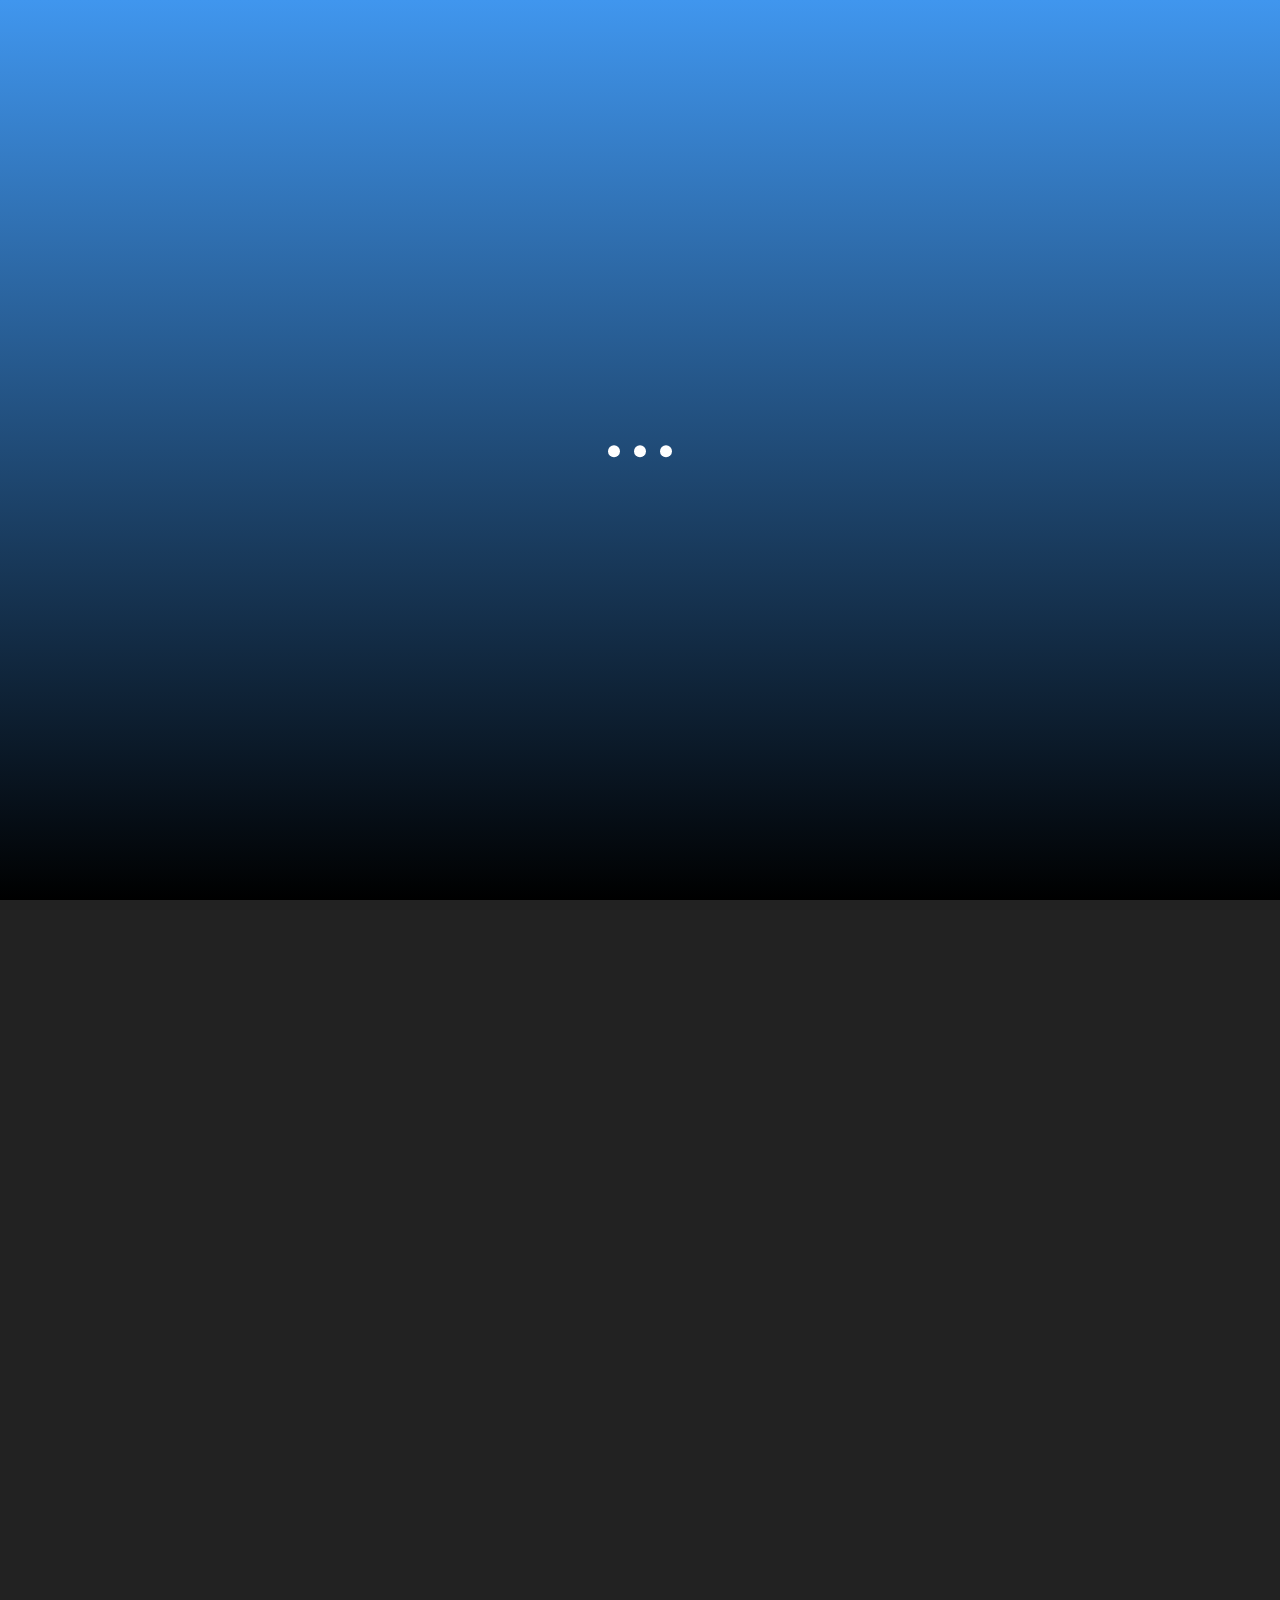
==== index.html @ 42eee221 "update link" ====
<!DOCTYPE html>
<html lang="en">

  <head>
    <!-- Global site tag (gtag.js) - Google Analytics -->
    <script async src="https://www.googletagmanager.com/gtag/js?id=UA-238235561-1"></script>
    <script>
    window.dataLayer = window.dataLayer || [];
    function gtag(){dataLayer.push(arguments);}
    gtag('js', new Date());

    gtag('config', 'UA-238235561-1');
    </script>

    <meta charset="utf-8">
    <meta name="viewport" content="width=device-width, initial-scale=1, shrink-to-fit=no">
    <meta name="Kellyluu" content="">
    <link rel="icon" type="image/x-icon" href="/images/favicon.ico">
    <link href="https://fonts.googleapis.com/css?family=Raleway:100,300,400,500,700,900" rel="stylesheet">
    <script src="https://code.iconify.design/2/2.2.1/iconify.min.js"></script>
    <link rel="preconnect" href="https://fonts.googleapis.com">
    <link href="https://fonts.googleapis.com/css2?family=Rubik+Moonrocks&display=swap" rel="stylesheet">
    <title>Kelly Luu</title>

    <!-- Additional CSS Files -->
    <link rel="stylesheet" type="text/css" href="css/bootstrap.min.css">
    <link rel="stylesheet" type="text/css" href="css/font-awesome.css">
    <link rel="stylesheet" type="text/css" href="css/fullpage.min.css">
    <link rel="stylesheet" type="text/css" href="css/owl.carousel.css">
    <link rel="stylesheet" href="css/animate.css">
    <link rel="stylesheet" href="css/temp-style.css">
    <link rel="stylesheet" href="css/responsive.css">
    
    </head>
    
    <body>
    <div id="video">
        <div class="preloader">
            <div class="preloader-bounce">
                <span></span>
                <span></span>
                <span></span>
            </div>
        </div>
        <header id="header">
            <div class="container-fluid">
                <div class="navbar">
                    <a href="#" id="logo" title="logo">
                        <!-- logo -->
                    </a>
                    <div class="navigation-row">
                        <nav id="navigation">
                            <button type="button" class="navbar-toggle"> <i class="fa fa-bars"></i> </button>
                            <div class="nav-box navbar-collapse">
                                <ul class="navigation-menu nav navbar-nav navbars" id="nav">
                                    <li data-menuanchor="slide01" class="active"><a href="#slide01">Home</a></li>
                                    <li data-menuanchor="slide02"><a href="#slide02">About Me</a></li>
                                    <li data-menuanchor="slide03"><a href="#slide03">Technical Skills</a></li>
                                    <li data-menuanchor="slide04"><a href="#slide04">My Skills</a></li>
                                    <li data-menuanchor="slide05"><a href="#slide05">My Work</a></li>
                                    <li data-menuanchor="slide06"><a href="#slide06">Personal Interest</a></li>
                                    <li data-menuanchor="slide07"><a href="#slide07">Contact Me</a></li>
                                </ul>
                            </div>
                        </nav>
                    </div>
                </div>
            </div>
        </header>

        <video autoplay muted loop id="myVideo">
          <source src="images/sample_code.mp4" type="video/mp4">
        </video>

        <div id="fullpage" class="fullpage-default">

            <div class="section animated-row" data-section="slide01">
                <div class="section-inner">
                    <div class="welcome-box">
                        <span class="welcome-first animate" data-animate="fadeInUp">Software Engineer</span>
                        <h1 class="welcome-title animate" data-animate="fadeInUp">Kelly Luu</h1>
                        <p class="animate" data-animate="fadeInUp"></p>
                        <div class="scroll-down next-section animate data-animate="fadeInUp""><img src="images/mouse-scroll.png" alt=""><span>Scroll Down</span></div>
                    </div>
                </div>
            </div>

            <div class="section animated-row" data-section="slide02">
                <div class="section-inner">
                    <div class="about-section">
                        <div class="row justify-content-center">
                            <div class="col-lg-8 wide-col-laptop">
                                <div class="row">
                                    <div class="col-md-6">
                                        <div class="about-contentbox">
                                            <div class="animate" data-animate="fadeInUp">
                                                <span>About Me</span>
                                                <h2>Who am i?</h2>
                                                <p>I’m a full stack Software Engineer who enjoys problem-solving, find motivation in tasks that challenge my knowledge, and I consider coding as a medium to express creativity. I find joy in improving or creating an efficient automated workflow to help people free up time for other tasks or improve their quality of life.</p>
                                                <p>I am working as a Product Manager at LPP and not looking for any new opportunities but my inbox is always open. Whether you have a question or just want to say hi, I’ll try my best to get back to you!</p>


                                            </div>
                                            <div class="facts-list owl-carousel">
                                                <div class="item animate" data-animate="fadeInUp">
                                                    <div class="counter-box">
                                                        <i class="fa fa-briefcase" aria-hidden="true"></i><span class="count-number">1 yr</span> Product Manager
                                                    </div>
                                                </div>
                                                <div class="item animate" data-animate="fadeInUp">
                                                    <div class="counter-box">
                                                        <i class="fa fa-briefcase" aria-hidden="true"></i><span class="count-number">4 yr</span> Financial Accountant
                                                    </div>
                                                </div>
                                                <div class="item animate" data-animate="fadeInUp">
                                                    <div class="counter-box">
                                                        <i class="fa fa-briefcase" aria-hidden="true"></i><span class="count-number">7 yr</span> Estimating Manager
                                                    </div>
                                                </div>
                                                <div class="item animate" data-animate="fadeInUp">
                                                    <div class="counter-box">
                                                        <i class="fa fa-certificate counter-icon" aria-hidden="true"></i><span class="count-number">2</span> Certificates
                                                    </div>
                                                </div>
                                                <div class="item animate" data-animate="fadeInUp">
                                                    <div class="counter-box">
                                                        <i class="fa fa-trophy counter-icon" aria-hidden="true"></i><span class="count-number">3</span> Awards Won
                                                    </div>
                                                </div>
                                            </div>
                                        </div>
                                    </div>
                                    <div class="col-md-6">
                                        <figure class="about-img animate" data-animate="fadeInUp"><img src="images/profile.jpeg" class="rounded" alt=""></figure>
                                    </div>
                                </div>
                            </div>
                        </div>
                    </div>
                </div>
            </div>

            <div class="section animated-row" data-section="slide03">
                <div class="section-inner">
                    <div class="row justify-content-center">
                        <div class="col-md-8 wide-col-laptop">
                            <div class="title-block animate" data-animate="fadeInUp">
                                <span>Technical Skills</span>
                                <h2>Skills?</h2>
                            </div>
                            <div class="services-section">
                                <div class="services-list owl-carousel">
                                    <div class="item animate" data-animate="fadeInUp">
                                        <div class="service-box">
                                            <h3>Front End</h3>
                                            <span class="service-icon">
                                                <span class="iconify" data-icon="akar-icons:react-fill"></span>
                                                <span class="iconify" data-icon="akar-icons:javascript-fill"></span>
                                                <span class="iconify" data-icon="akar-icons:html-fill"></span>
                                            </span>
                                            <p> React • JavaScript • HTML </p>
                                        </div>
                                    </div>
                                    <div class="item animate" data-animate="fadeInUp">
                                        <div class="service-box">
                                            <h3>Back End</h3>
                                            <span class="service-icon">
                                                <span class="iconify" data-icon="akar-icons:python-fill"></span>
                                                <span class="iconify" data-icon="simple-icons:django"></span>
                                                <span class="iconify" data-icon="logos:express"></span>
                                                <span class="iconify" data-icon="fa-brands:node"></span>
                                            </span>
                                            <p> Python • Django • Node js • Express js</p>
                                        </div>
                                    </div>
                                    <div class="item animate" data-animate="fadeInUp">
                                        <div class="service-box">
                                            <h3>Database</h3>
                                            <span class="service-icon">
                                                <span class="iconify" data-icon="simple-icons:mongodb"></span>
                                                <span class="iconify" data-icon="cib:postgresql"></span>
                                                <span class="iconify" data-icon="carbon:sql"></span>
                                                <span class="iconify" data-icon="carbon:json"></span>
                                                <span class="iconify" data-icon="bi:filetype-xml"></span>
                                                <span class="iconify" data-icon="file-icons:microsoft-access"></span>
                                            </span>
                                            <p> MongoDB • Postgresql • SQL • JSON • XML • microsoft-access </p>
                                        </div>
                                    </div>
                                    <div class="item animate" data-animate="fadeInUp">
                                        <div class="service-box">
                                            <h3>Styles</h3>
                                            <span class="service-icon">
                                                <span class="iconify" data-icon="arcticons:learn-css"></span>
                                                <span class="iconify" data-icon="akar-icons:bootstrap-fill"></span>
                                                <span class="iconify" data-icon="bxl:sass"></span>
                                            </span>
                                            <p> CSS • Bootstrap • Sass </p>
                                        </div>
                                    </div>
                                    <div class="item animate" data-animate="fadeInUp">
                                        <div class="service-box">
                                            <h3>Database</h3>
                                            <span class="service-icon">
                                                <span class="iconify" data-icon="simple-icons:mongodb"></span>
                                                <span class="iconify" data-icon="cib:postgresql"></span>
                                                <span class="iconify" data-icon="carbon:sql"></span>
                                                <span class="iconify" data-icon="bi:filetype-xml"></span>
                                                <span class="iconify" data-icon="file-icons:microsoft-access"></span>
                                            </span>
                                            <p> MongoDB • Postgresql • sql • xml • microsoft-access </p>
                                        </div>
                                    </div> 
                                </div>
                            </div>
                        </div>
                    </div>
                </div>
            </div>

            <div class="section animated-row" data-section="slide04">
                <div class="section-inner">
                    <div class="row justify-content-center">
                        <div class="col-md-7 wide-col-laptop">
                            <div class="title-block animate" data-animate="fadeInUp">
                                <span>My Skills</span>
                                <h2>What I’m good at?</h2>
                            </div>
                            <div class="skills-row animate" data-animate="fadeInDown">
                                <div class="row">
                                    <div class="col-md-8 offset-md-2">   
                                        <div class="skill-item">
                                            <h6>Back End</h6>
                                            <div class="skill-bar">
                                                <span>90%</span>
                                                <div class="filled-bar-90"></div>
                                            </div>          
                                        </div>
                                        <div class="skill-item">
                                            <h6>Data Analysis</h6>
                                            <div class="skill-bar">
                                                <span>90%</span>
                                                <div class="filled-bar-90"></div>
                                            </div>          
                                        </div>
                                        <div class="skill-item">
                                            <h6>Front End</h6>
                                            <div class="skill-bar">
                                                <span>70%</span>
                                                <div class="filled-bar-70"></div>
                                            </div>          
                                        </div>
                                        <div class="skill-item last-skill">
                                            <h6>Style</h6>
                                            <div class="skill-bar">
                                                <span>50%</span>
                                                <div class="filled-bar-50"></div>
                                            </div>          
                                        </div>                   
                                    </div>
                                </div>
                            </div>
                        </div>
                    </div>
                </div>
            </div>

            <div class="section animated-row" data-section="slide05">
                <div class="section-inner">
                    <div class="row justify-content-center">
                        <div class="col-md-8 wide-col-laptop">
                            <div class="title-block animate" data-animate="fadeInUp">
                                <span>My Work</span>
                                <h2>What have I done?</h2>
                            </div>
                            <div class="gallery-section">
                                <div class="gallery-list owl-carousel">

                                    <div class="item animate" data-animate="fadeInUp">
                                        <div class="portfolio-item">
                                            <div class="thumb">
                                                <img src="images/chat.png" alt="">
                                            </div>
                                            <div class="thumb-inner animate" data-animate="fadeInUp">
                                                <a href="https://exploreflorence.netlify.app/"><h4>Chat-Bot</h4></a>
                                                <p>Chat-bot to help you navigate the website and search for things.</p>
                                                <p><b>JavaScript • React  </b></p>
                                            </div>
                                        </div>
                                    </div>

                                    <div class="item animate" data-animate="fadeInUp">
                                        <div class="portfolio-item">
                                            <div class="thumb">
                                                <img src="images/explore.png" alt="project">
                                            </div>
                                            <div class="thumb-inner animate" data-animate="fadeInUp">
                                                <a href="https://exploreflorence.netlify.app/"><h4>Explore-Florence</h4></a>
                                                <p> Find things to do and where to eat in Florence, Italy.</p> 
                                    
                                                <p><b>MongoDB • Express • React • Node • OAuth • Javascript • sass • jwt-decode </b></p>
                                            </div>
                                        </div>
                                    </div>

                                    <div class="item animate" data-animate="fadeInUp">
                                        <div class="portfolio-item">
                                            <div class="thumb">
                                                <img src="images/lost.png" alt="">
                                            </div>
                                            <div class="thumb-inner animate" data-animate="fadeInUp">
                                                <a href="https://lostandhoud.herokuapp.com/"><h4>Lost and Hound</h4></a>
                                                <p>A lost and found app for furry (and feathery) family members.</p>
                                                <p><b>Python • Django • PostgreSQL • AWS </b></p>
                                            </div>
                                        </div>
                                    </div>

                                    <div class="item animate" data-animate="fadeInUp">
                                        <div class="portfolio-item">
                                            <div class="thumb">
                                                <img src="images/game.png" alt="">
                                            </div>
                                            <div class="thumb-inner animate" data-animate="fadeInUp">
                                                <a href="https://kl-capstone.firebaseapp.com/"><h4>Virtual Game Room</h4></a>
                                                <p> A place to create private rooms for others to join and hangout to play virtual games.</p> 
                                                <p><b>JavaScript • WebRtc • Firebase real-time DB • Firebase Auth • Agoria.io </b></p>
                                            </div>
                                        </div>
                                    </div>
                                </div>
                            </div>
                        </div>
                    </div>
                </div>
            </div>
            <div class="section animated-row" data-section="slide06">
                <div class="section-inner">
                    <div class="row justify-content-center">
                        <div class="col-md-8 wide-col-laptop">
                            <div class="title-block animate" data-animate="fadeInUp">
                                <span>Personal Interest</span>
                                <h2>When I am not coding?</h2>
                            </div>
                            <div class="gallery-section">
                                <div class="gallery-list owl-carousel">
                                    <div class="item animate" data-animate="fadeInUp">
                                        <div class="portfolio-item">
                                            <div class="thumb">
                                                <img src="images/bike.jpeg" alt="">
                                            </div>
                                            <div class="thumb-inner animate" data-animate="fadeInUp">
                                                <h4>Ironman</h4>
                                                <p>Ironman</p>
                                            </div>
                                        </div>
                                    </div>
                                    <div class="item animate" data-animate="fadeInUp">
                                        <div class="portfolio-item">
                                            <div class="thumb">
                                                <img src="images/marathon.png" alt="">
                                            </div>
                                            <div class="thumb-inner animate" data-animate="fadeInUp">
                                                <h4>Run with friends</h4>
                                                <p></p>
                                            </div>
                                        </div>
                                    </div>
                                    <div class="item animate" data-animate="fadeInUp">
                                        <div class="portfolio-item">
                                            <div class="thumb">
                                                <img src="images/fam-halloween.png" alt="">
                                            </div>
                                            <div class="thumb-inner animate" data-animate="fadeInUp">
                                                <h4>Family</h4>
                                                <p></p>
                                            </div>
                                        </div>
                                    </div>
                                    <div class="item animate" data-animate="fadeInUp">
                                        <div class="portfolio-item">
                                            <div class="thumb">
                                                <img src="images/lana.png" alt="">
                                            </div>
                                            <div class="thumb-inner animate" data-animate="fadeInUp">
                                                <h4>Training the next generation</h4>
                                                <p></p>
                                            </div>
                                        </div>
                                    </div>
                                </div>
                            </div>
                        </div>
                    </div>
                </div>
            </div>
            <div class="section animated-row" data-section="slide07">
                <div class="section-inner">
                    <div class="row justify-content-center">
                        <div class="col-md-7 wide-col-laptop">
                            <div class="title-block animate" data-animate="fadeInUp">
                                <span>Contact</span>
                                <h2>Get In Touch!</h2>
                            </div>
                            <div class="contact-section">
                                <div class="row">
                                    <div class="col-md-6 animate" data-animate="fadeInUp">
                                        <div class="contact-box">
                                            <div class="contact-row">
                                                Although I’m not looking for any new opportunities, my inbox is always open. Whether you have a question or just want to say hi, I’ll try my best to get back to you!
                                            </div>
                                            <a href="mailto:info@devkelly.com">
                                                <div class="contact-row">
                                                    <i class="fa fa-envelope"></i> info@devkelly.com
                                                </div>
                                            </a>
                                        </div>
                                    </div>
                                </div>
                            </div>
                        </div>
                    </div>
                </div>
            </div>
        </div>

        <div id="social-icons">
            <div class="text-right">
                <ul class="social-icons">
                    <li><a href="https://github.com/kellyluuu" title="Github"><i class="fa fa-github"></i></a></li>
        
                    <li><a href="https://www.linkedin.com/in/kellyluu916/" title="Linkedin"><i class="fa fa-linkedin"></i></a></li>

                </ul>
            </div>
        </div>
    </div>  
    <script src="js/jquery.js"></script>
    <script src="js/bootstrap.min.js"></script>
    <script src="js/fullpage.min.js"></script>
    <script src="js/scrolloverflow.js"></script>
    <script src="js/owl.carousel.min.js"></script>
    <script src="js/jquery.inview.min.js"></script>
    <script src="js/form.js"></script>
    <script src="js/custom.js"></script>


  </body>
</html>
---- css/temp-style.css ----
/*

==================================================
CSS SITEMAP >>>>

  01. GENERAL CSS
  02. HEADER CSS
  03. SOCIAL ICONS CSS
  04. WELCOME BLOCK CSS
  05. ABOUT BLOCK CSS
  06. SERVICES BLOCK CSS
  07. WORK BLOCK CSS
  08. CONTACT BLOCK CSS
  09. TESTIMONOALS BLOCK CSS
  10. SKILLS BLOCK CSS


==================================================*/

/*==============================================
01. GENERAL CSS
================================================*/

html,
body {
  -webkit-font-smoothing: antialiased;
  -moz-font-smoothing: antialiased;
  -ms-font-smoothing: antialiased;

  -webkit-text-size-adjust: 100%;
}
body {
  font: 16px/1.6  Arial, Helvetica, sans-serif;
  color: #fff;
  text-align:center;
  background: #222;
}
img {
  border: 0;
  max-width: 100%;
}
html {
  -ms-overflow-style: scrollbar;
}
.alltrans,
.social-icons li a,
.owl-nav > button,
.owl-nav > button:after,
.counter-box,
.about-img:after,
.gallery-img img,
.form-control,
.owl-dot,
.subscribe-row,
.close-btn,
.close-btn:before,
.close-btn:after,
.tag-btn,
.btn {
  -webkit-transition: all 0.5s ease;
  transition: all 0.5s ease;
}
a {
  color: #fff;
  text-decoration: none;
}
a:hover,
a:focus {
  color: #fff;
  outline: none;
  text-decoration: underline;
}
@media screen and (-ms-high-contrast:active), (-ms-high-contrast:none) {
  a:active {
    background-color: transparent;
  }
}
p {
  margin: 0 0 20px;
}
h1,
h2,
h3,
h4,
h5,
h6 {
  line-height: 1.2;
  margin: 0 0 20px;
  font-weight: 600;


}
h1,
h2 {
  font-size: 32px;
}

h2{
  color: gray;
}
h3 {
  font-size: 30px;
  font-weight: 600;
}
h4 {
  font-size: 22px;
  font-weight: 600;
}
h5 {
  font-size: 20px;
  margin-bottom: 10px;
  font-weight: 600;
}
h6 {
  font-size: 18px;
  margin-bottom: 10px;
  font-weight: 600;
}
#main {
  padding: 0;
  background: #fff;
}
.no-margin {
  margin: 0 !important;
}
figure {
  margin:0;
}
.opacity-no {
  opacity: 1 !important;
}

video {
  position: fixed;
  right: 0;
  bottom: 0;
  min-width: 100%; 
  min-height: 100%;
}
#video:after {
  content: '';
  opacity: 0.90;
  background: black; /* Old browsers */
  background: -moz-linear-gradient(top, black 40%, black 100%); /* FF3.6-15 */
  background: -webkit-linear-gradient(top, black 40%,black 100%); /* Chrome10-25,Safari5.1-6 */
  background: linear-gradient(to bottom, black 40%,black 100%); /* W3C, IE10+, FF16+, Chrome26+, Opera12+, Safari7+ */
  filter: progid:DXImageTransform.Microsoft.gradient( startColorstr='#4096ee', endColorstr='#39ced6',GradientType=0 ); /* IE6-9 */
  position:fixed;
  left:0;
  top:0;
  right:0;
  bottom: 0;
}
.wrapper-background-dark:after {
  background: #222;
  opacity:0.95;
}
.section-inner {
  padding:20px 30px 0;
}
.fp-scrollable {
  height:calc(100vh - 200px) !important;
}
#fp-nav ul li a span {
 display: none;
}

.btn {
  background: #fff;
  color: #222;
  text-align:center;
  line-height:52px;
  padding:0 35px;
  border-radius: 0px;
  text-transform:uppercase;
  font-weight:600;
  border:2px solid transparent;
  border-radius: 10px;
}
.btn:hover, .btn:focus {
  color:#fff;
  border-color:#fff;
  background:none;
}
.btn:focus {
  box-shadow:none;
  outline:none;
}
.btn.btn-xs {
  line-height:34px;
  font-size:12px;
  padding:0 20px;
  font-weight: 500;
}
.btn.btn-outline {
  background:none;
  border-color:#fff;
  color:#fff;
  border-width:1px;
}
.btn.btn-outline:hover, .btn.btn-outline:focus {
  background:#fff;
  color:#222;
}
.btn.btn-dark {
  color: #222;
  border-color: #222;
}
.btn.btn-dark:hover, .btn.btn-dark:focus {
  background: #222;
  color: #fff;
}
.owl-carousel .owl-stage {
  display: -webkit-box;
  display: -webkit-flex;
  display: -ms-flexbox;
  display: flex;
}
.owl-carousel .owl-item {
  display: -webkit-box;
  display: -webkit-flex;
  display: -ms-flexbox;
  display: flex;
  flex: 1 0 auto;
}
.preloader {
  background: -moz-linear-gradient(top, #4096ee 0%, black 100%); /* FF3.6-15 */
  background: -webkit-linear-gradient(top, #4096ee 0%,black 100%); /* Chrome10-25,Safari5.1-6 */
  background: linear-gradient(to bottom, #4096ee 0%,black 100%); /* W3C, IE10+, FF16+, Chrome26+, Opera12+, Safari7+ */
  filter: progid:DXImageTransform.Microsoft.gradient( startColorstr='#4096ee', endColorstr='#39ced6',GradientType=0 ); /* IE6-9 */
  height: 100%;
  left: 0;
  position: fixed;
  right: 0;
  top: 0;
  z-index: 9999;
  text-align: center;
}
.preloader-bounce {
  left: 0;
  right: 0;
  top: 50%;
  -webkit-transform: translateY(-50%);
  transform: translateY(-50%);
  position: absolute;
}
.preloader-bounce > span {
  width: 12px;
  height: 12px;
  border-radius: 50%;
  margin: 0.3em;
  display: inline-block;
  vertical-align: middle;
  -webkit-animation: bounce 0.6s infinite alternate;
  animation: bounce 0.6s infinite alternate;
  background: #fff;
}
.preloader-bounce > span:nth-child(2){
  -webkit-animation-delay: 0.2s;
  animation-delay: 0.2s;
  background: #fff;
}
.preloader-bounce > span:nth-child(3){
  -webkit-animation-delay: 0.3s;
  animation-delay: 0.3s;
  background: #fff;
}

@-webkit-keyframes bounce {
  from {
    -webkit-transform: translateY(0);
    transform: translateY(0);
  }
  to {
    -webkit-transform: translateY(-1.2em);
    transform: translateY(-1.2em);
  }
}

@keyframes bounce {
  from {
    -webkit-transform: translateY(0);
    transform: translateY(0);
  }
  to {
    -webkit-transform: translateY(-1.2em);
    transform: translateY(-1.2em);
  }
}

#fullpage {
  z-index: 99;
}


/*==============================================
02. HEADER CSS
================================================*/
#header {
  padding:20px 0;
  position: fixed;
  left:0;
  right:0;
  top:0;
  z-index:999;
}
.container-fluid {
  padding:0 20px;
}
a#logo {
  text-decoration: none;
  font-size: 32px;
  text-transform: uppercase;
  font-weight: 700;
}
.navbar {
  padding: 0;
}
.navbar-toggle {
  display:none;
}
.navbar-nav {
  -ms-flex-direction: row;
  -webkit-flex-direction: row;
  flex-direction: row;
}
.navbar-nav li {
  margin-left: 30px;
}
.navbar-nav li a {
  color:#fff;
  font-size: 15px;
  text-decoration:none;
  display:block;
  font-weight: 500;
  opacity: 0.9;
}
.navbar-nav li a:after {
  content:'';
  display:block;
  height: 2px;
  background:#fff;
  -webkit-transition: all 1s ease;
  transition: all 1s ease;
  -webkit-transform:scale(0);
  transform:scale(0);
  margin-top: 4px;
}
.navbar-nav li a:hover:after, .navbar-nav li.active a:after{
  -webkit-transform:scale(1);
  transform:scale(1);
}
.navbar-nav li a:hover {
  opacity: 1;
}
.navbar-nav li.active a {
  opacity: 1;
}
.collapse:not(.show) {
  display:block;
}

/*==============================================
03. SOCIAL ICONS CSS
================================================*/
#social-icons {
  padding:0;
  position: fixed;
  top: 50%;
  transform: translateY(-50%);
  right:0;
  z-index: 199;
}
.social-icons {
  margin:0;
  padding:0;
  list-style:none;
}
.social-icons li {
  display: block;
  margin: 1px 0px;
}
.social-icons li a {
  width:50px;
  height:50px;
  display:inline-block;
  line-height:50px;
  text-align:center;
  background: rgba(255, 255, 255, 0.1);
  color: rgba(255,255,255,1);
  font-size:25px;
}
.social-icons li a:hover {
  color:#1e1e1e;
  background-color: #fff;
}
/*==============================================
04. WELCOME BLOCK CSS
================================================*/
.welcome-box {
  font-size:20px;
  line-height:1.7;
}
.welcome-first{
  font-size: 32px;
  display: block;
  font-weight: 300;
  line-height: 1.2;
  letter-spacing: 0.02em;
}
.welcome-box p {
  max-width: 620px;
  width:100%;
  margin:0 auto 30px;
  color: #fff;
}
.welcome-title {
  
  font-weight: 700;
  font-size: 120px;
  font-family: Arial, Helvetica, sans-serif;
  margin-bottom: 10px;
  letter-spacing:0.02em;
}
.welcome-title span {
  font-size:36px;
  display:block;
  font-weight:300;
  line-height:1.2;
}
.welcome-box .btn {
  margin-top: 10px;
}
.next-section {
  display: inline-block;
  position: absolute;
  left: 50%;
  transform: translateX(-50%);
  bottom: 30px;
  cursor: pointer;
  -webkit-transition: all 2s ease;
  transition: all 2s ease;
}
.next-section span {
  margin-top: 15px;
  display: block;
  text-transform: uppercase;
  font-size: 14px;
  font-weight: 500;
}
.next-section i:hover {
  opacity: 1;
}

/*==============================================
05. ABOUT ME
================================================*/
.about-img {
  margin: 0 auto 40px;
  position:relative;
}
.about-img img {
  border-radius: 10px;
  -webkit-box-shadow: 0 0 40px rgba(0,0,0,.3);
  box-shadow: 0 0 40px rgba(0,0,0,.3);
}
.about-contentbox {
  margin-top: 80px;
  text-align:left;
  line-height:1.8;
}
.about-contentbox span {
  font-size: 24px;
  text-transform: uppercase;
  font-weight: 300;
}
.about-contentbox h2 {
  font-size: 32px;
  text-transform: uppercase;
  font-weight: 700;
}
.facts-list {
  margin-top: 30px;
}
.facts-list .item {
  overflow: hidden;
  text-align:center;
  border-radius: 10px;
  width: 100%;
  display: inline-block;
  text-transform:capitalize;
  font-size:14px;
  padding: 30px 0px;
  background: rgba(0,0,0,0.25);
}
.counter-box span {
  font-size: 26px;
  font-weight: 700;
}
.counter-icon {
  font-size: 30px;
  margin-bottom: 10px;
  opacity: 0.75;
}
.facts-list .item:hover {
  background:#fff;
  color:#1e1e1e;
}
.facts-list .owl-dots {
  margin-bottom: 30px;
}
.count-number, .counted {
  display:block;
  font-size:36px;
  font-weight:700;
  line-height:1;
  margin-bottom:10px;
}

/*==============================================
06. SERVICES BLOCK CSS
================================================*/
.title-block {
  margin-bottom: 40px;
}
.title-block span {
  font-size: 24px;
  text-transform: uppercase;
  font-weight: 300;
}
.services-list .item {
  background-color: rgba(250,250,250,0.25);
  border-radius: 10px;
  -webkit-transition: all 2s ease;
  transition: all 2s ease;
}
.service-icon {
  margin: 0 auto 0;
  font-size: 64px;
}
.service-box {
  font-size:15px;
  padding:40px 20px;
  height:100%;
}
.services-list .item:hover {
  background-color: #fff;
  color: #1e1e1e;
}
.service-box h3 {
  font-size:22px;
  font-weight:700;
  text-transform: capitalize;
  margin-bottom: 10px;
  padding: 10px;
}
.service-box p:last-child {
  margin:0;
}
.owl-carousel .owl-dots .owl-dot {
  border-radius: 3px;
}
.owl-dots {
    display: -webkit-box;
    display: -webkit-flex;
    display: -ms-flexbox;
    display: flex;
    -ms-flex-pack: center;
    -webkit-justify-content: center;
    justify-content: center;
    margin-top: 50px
}

.owl-carousel .owl-dots .owl-dot {
    width: 12px;
    height: 12px;
    margin: 0 5px;
    background: rgba(255, 255, 255, .2)
}

.owl-carousel .owl-dots .owl-dot:focus {
    outline: none
}

.owl-carousel .owl-dots .owl-dot.active {
    background: #fff
}

/*==============================================
07. WORK BLOCK CSS
================================================*/


.gallery-section {
  text-align: center;
}
.portfolio-item img {
  max-width: 100%;
  overflow: hidden;
  position: relative;
  z-index: 9;
  border-radius: 10px;
}
.portfolio-item .thumb-inner {
  position: absolute;
  z-index: 99;
  bottom: 0;
  text-align: left;
  padding: 15px;
  background-color: rgba(1, 1, 1, 0.75);
  width: 100%;
  height: 60px;
  border-top-left-radius: 0px;
  border-top-right-radius: 0px;
  -webkit-transition: all 2s ease;
  transition: all 2s ease;
}
.portfolio-item .thumb-inner h4 {
  margin-bottom: 0;
  font-size: 16px;
  margin-top: 0px;
}
.portfolio-item .thumb-inner p {
  opacity: 0%;
  visibility: hidden;
  position: absolute;
  margin-bottom: 0px;
}
.portfolio-item:hover .thumb-inner p {
  position: relative;
  opacity: 1;
  visibility: visible;
  color: #4a4a4a;
}
.portfolio-item:hover .thumb-inner {
  border-radius: 10px;
  height: 100%;
  background-color: rgba(250,250,250,0.9)
}
.portfolio-item:hover .thumb-inner h4 {
   margin-top: 2%;
  color: #1e1e1e;
  margin-bottom: 20px;
}

/*==============================================
08. CONTACT BLOCK CSS
================================================*/
::-webkit-input-placeholder {
  color:#fff !important;
  opacity:1;
}
::-moz-placeholder {
  color:#fff !important;
  opacity:1;
}
:-ms-input-placeholder {
  color:#fff !important;
  opacity:1;
}
:-moz-placeholder {
  color:#fff !important;
  opacity:1;
}
.input-field {
  margin-bottom:15px;
}
.form-control {
  height: 50px;
  color:#fff;
  border: none;
  background:rgba(250,250,250,0.05);
  border: 1px solid rgba(250,250,250,0.5);
  border-radius: 10px;
  padding:4px 22px;
  font-size:14px;
  margin-bottom: 30px;
}
.form-control:focus {
  box-shadow:none;
  outline:none;
  background:rgba(0,0,0,0.05);
  border: 1px solid rgba(250,250,250,1);
  color:#fff;
}
.index .form-control.form-control-dark {
  background: rgba(250,250,250, 0.75);
  color: #fff;
}
.index .form-control.form-control-dark:focus {
  background: rgba(54, 40, 158, 0.85);
  color: #fff;
}
.index .form-control.form-control-dark::-webkit-input-placeholder {
  color: #fff !important;
}
.index .form-control.form-control-dark::-moz-placeholder {
  color:#fff !important;
}
.index .form-control.form-control-dark:-ms-input-placeholder {
  color:#fff !important;
}
.index .form-control.form-control-dark:-moz-placeholder {
  color:#fff !important;
}
.form-control.form-control-dark:focus {
  background: rgba(0, 0, 0, 0.2);
}
.form-control.form-control-dark {
  background: rgba(0, 0, 0, 0.1);
  color: #222;
  border: none;
}
.form-control.form-control-dark::-webkit-input-placeholder {
  color:#222 !important;
  opacity:0.7;
}
.form-control.form-control-dark::-moz-placeholder {
  color:#222 !important;
  opacity:0.7;
}
.form-control.form-control-dark:-ms-input-placeholder {
  color:#222 !important;
  opacity:0.7;
}
.form-control.form-control-dark:-moz-placeholder {
  color:#222 !important;
  opacity:0.7;
}
textarea.form-control {
  height:123px;
  padding-top:15px;
}
.contact-section .btn {
  width:100%;
}
.contact-box {
  text-align:left;
}
.contact-box h4 {
  font-size:24px;
}
.contact-box h4:after {
  content:'';
  display:block;
  width:50px;
  height:2px;
  background:#fff;
  margin:12px 0;
}
.contact-row {
  display: -webkit-box;
  display: -webkit-flex;
  display: -ms-flexbox;
  display: flex;
  -webkit-box-align: center;
  -webkit-align-items: center;
  -ms-flex-align: center;
  align-items: center;
  margin-bottom: 30px;
  background: rgba(250,250,250,0.25);
  border-radius: 10px;
  padding: 30px;
  font-weight: 700;
}
.contact-row i {
  width:55px;
  font-size: 30px;
  display:block;
}
.contact-row i.fa-envelope {
  font-size: 25px;
}

/*==============================================
09. TESTIMONOALS BLOCK CSS - Persona interest
================================================*/
.testimonials-section .item {
  background-color: rgba(250,250,250,0.25);
  padding: 40px;
  border-radius: 10px;
}
.testimonials-section .item img {
  width: 400px;

  margin: 0 auto;
}
.testimonials-section .item h4 {
  margin-top: 40px;
  font-size: 22px;
  text-transform: capitalize;
  font-weight: 700;
}
.testimonials-section .item p {
  font-size: 17px;
  font-style: italic;
}

/*==============================================
10. SKILLS BLOCK CSS
================================================*/
.skills-row {
  margin-top: 80px;
}
.skill-item {
  border-bottom: 1px solid rgba(250,250,250,0.1);
  margin-bottom: 50px;
  padding-bottom: 50px;
}
.last-skill {
  border-bottom: none;
}
.skills-row span {
  display: inline-block;
  width: 50px;
  height: 50px;
  text-align: center;
  line-height: 50px;
  background-color: #fff;
  color: #1e1e1e;
  border-radius: 50%;
  font-size: 16px;
  font-weight: 700;
  left: 0;
  top: -21px;
  position: absolute;
  z-index: 999;
}
.skills-row h6 {
  font-size: 16px;
  text-transform: uppercase;
  font-weight: 700;
  color: #fff;
  text-align: right;
  margin-bottom: -10px;
}
.skill-bar {
  width: 70%;
  height: 6px;
  border-radius: 3px;
  background-color: rgba(250,250,250,0.25);
  position: relative;
}
.filled-bar-90 {
  position: absolute;
  z-index: 99;
  width: 90%;
  height: 6px;
  background-color: #fff;
  border-radius: 3px;
}
.filled-bar-70 {
  position: absolute;
  z-index: 99;
  width: 70%;
  height: 6px;
  background-color: #fff;
  border-radius: 3px;
}
.filled-bar-50 {
  position: absolute;
  z-index: 99;
  width: 50%;
  height: 6px;
  background-color: #fff;
  border-radius: 3px;
}
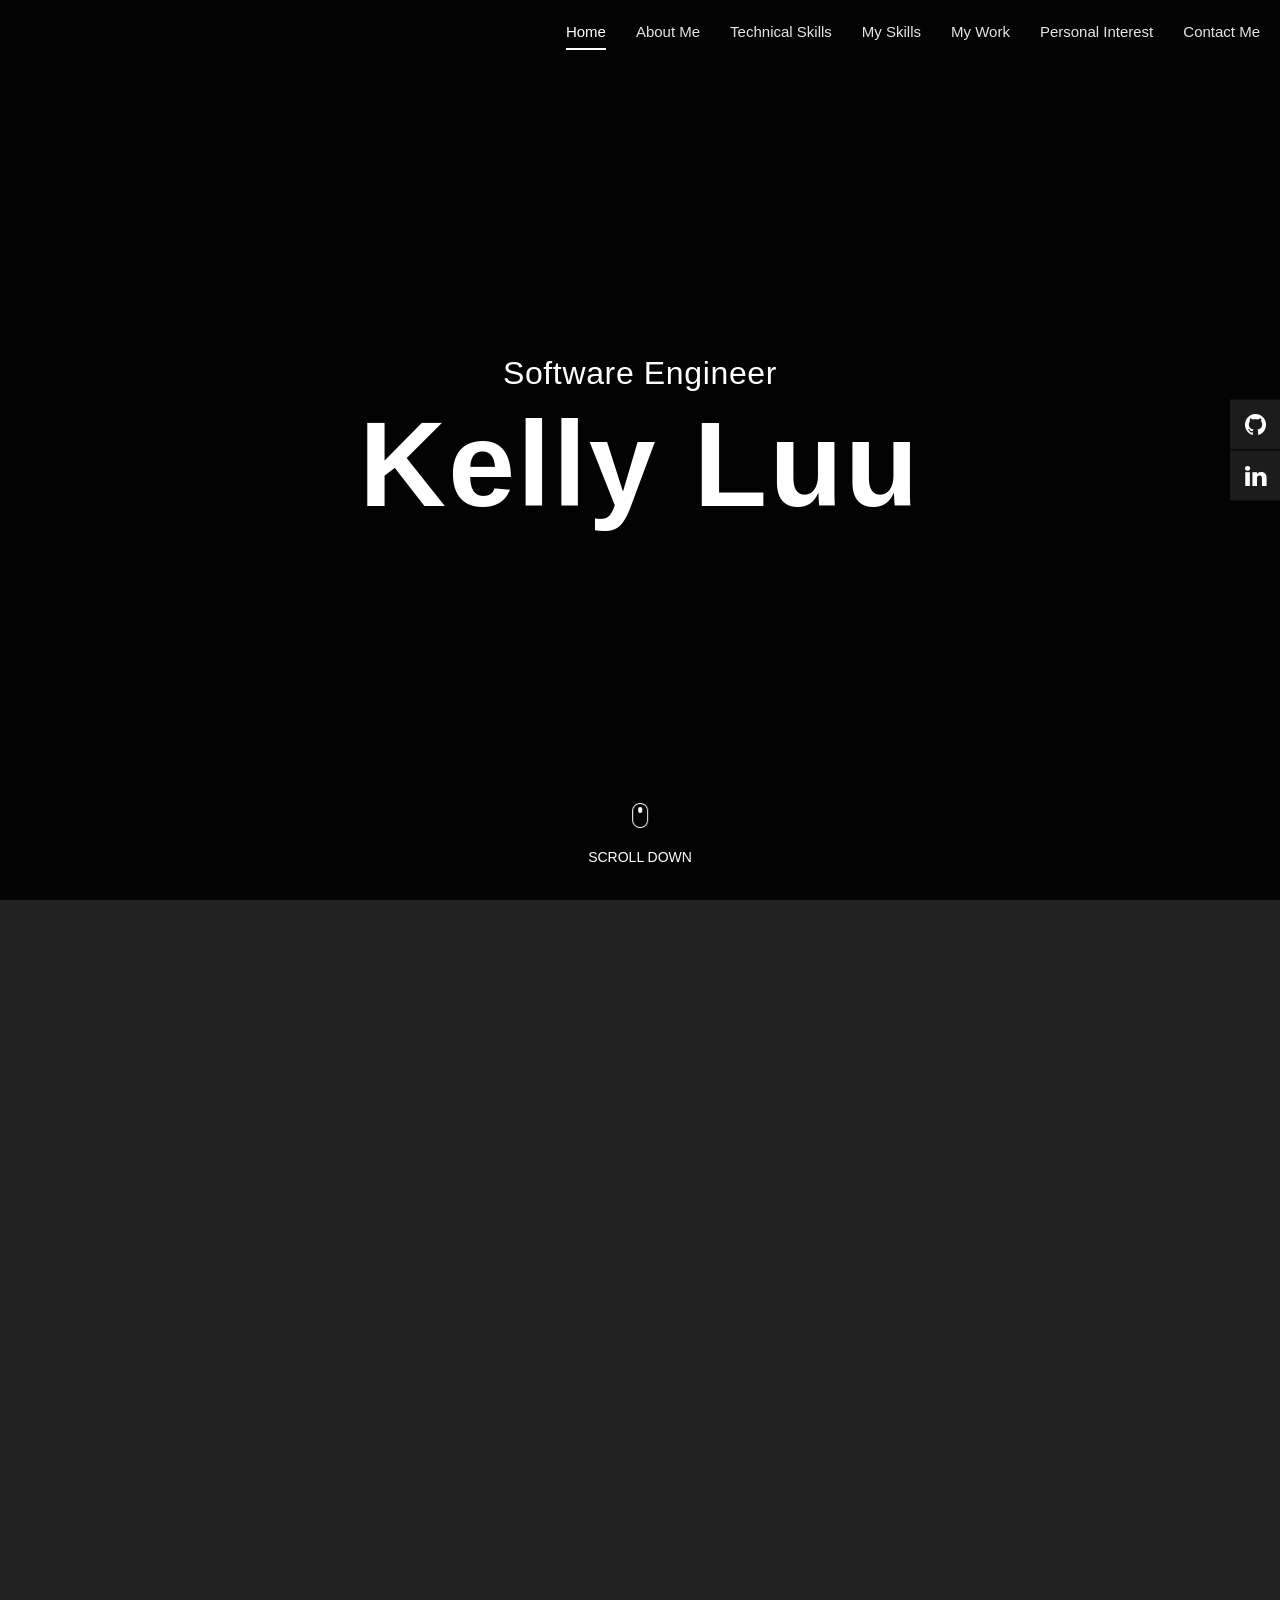
==== commit 4d7b7907: "update profile picture and css" ====
--- a/index.html
+++ b/index.html
@@ -2,15 +2,16 @@
 <html lang="en">
 
   <head>
-    <!-- Global site tag (gtag.js) - Google Analytics -->
-    <script async src="https://www.googletagmanager.com/gtag/js?id=UA-238235561-1"></script>
-    <script>
-    window.dataLayer = window.dataLayer || [];
-    function gtag(){dataLayer.push(arguments);}
-    gtag('js', new Date());
-
-    gtag('config', 'UA-238235561-1');
-    </script>
+    <!-- Google tag (gtag.js) -->
+<script async src="https://www.googletagmanager.com/gtag/js?id=G-7E7SSC05MT"></script>
+<script>
+  window.dataLayer = window.dataLayer || [];
+  function gtag(){dataLayer.push(arguments);}
+  gtag('js', new Date());
+
+  gtag('config', 'G-7E7SSC05MT');
+</script>
+
 
     <meta charset="utf-8">
     <meta name="viewport" content="width=device-width, initial-scale=1, shrink-to-fit=no">
@@ -80,7 +81,7 @@
                         <span class="welcome-first animate" data-animate="fadeInUp">Software Engineer</span>
                         <h1 class="welcome-title animate" data-animate="fadeInUp">Kelly Luu</h1>
                         <p class="animate" data-animate="fadeInUp"></p>
-                        <div class="scroll-down next-section animate data-animate="fadeInUp""><img src="images/mouse-scroll.png" alt=""><span>Scroll Down</span></div>
+                        <div class="scroll-down next-section animate data-animate="fadeInUp><img src="images/mouse-scroll.png" alt=""><span>Scroll Down</span></div>
                     </div>
                 </div>
             </div>
@@ -104,17 +105,17 @@
                                             <div class="facts-list owl-carousel">
                                                 <div class="item animate" data-animate="fadeInUp">
                                                     <div class="counter-box">
-                                                        <i class="fa fa-briefcase" aria-hidden="true"></i><span class="count-number">1 yr</span> Product Manager
+                                                        <i class="fa fa-briefcase" aria-hidden="true"></i><span class="count-number">2 yr</span> Product Manager Dev
                                                     </div>
                                                 </div>
                                                 <div class="item animate" data-animate="fadeInUp">
                                                     <div class="counter-box">
-                                                        <i class="fa fa-briefcase" aria-hidden="true"></i><span class="count-number">4 yr</span> Financial Accountant
+                                                        <i class="fa fa-briefcase" aria-hidden="true"></i><span class="count-number">3 yr</span> Full-stack developer
                                                     </div>
                                                 </div>
                                                 <div class="item animate" data-animate="fadeInUp">
                                                     <div class="counter-box">
-                                                        <i class="fa fa-briefcase" aria-hidden="true"></i><span class="count-number">7 yr</span> Estimating Manager
+                                                        <i class="fa fa-briefcase" aria-hidden="true"></i><span class="count-number">4 yr</span> Finance Analyst
                                                     </div>
                                                 </div>
                                                 <div class="item animate" data-animate="fadeInUp">
@@ -131,7 +132,7 @@
                                         </div>
                                     </div>
                                     <div class="col-md-6">
-                                        <figure class="about-img animate" data-animate="fadeInUp"><img src="images/profile.jpeg" class="rounded" alt=""></figure>
+                                        <figure class="about-img animate" data-animate="fadeInUp"><img src="images/profile.png" class="rounded" alt=""></figure>
                                     </div>
                                 </div>
                             </div>
@@ -446,4 +447,4 @@
 
 
   </body>
-</html>+</html>
--- a/css/temp-style.css
+++ b/css/temp-style.css
@@ -1,26 +1,3 @@
-/*
-
-==================================================
-CSS SITEMAP >>>>
-
-  01. GENERAL CSS
-  02. HEADER CSS
-  03. SOCIAL ICONS CSS
-  04. WELCOME BLOCK CSS
-  05. ABOUT BLOCK CSS
-  06. SERVICES BLOCK CSS
-  07. WORK BLOCK CSS
-  08. CONTACT BLOCK CSS
-  09. TESTIMONOALS BLOCK CSS
-  10. SKILLS BLOCK CSS
-
-
-==================================================*/
-
-/*==============================================
-01. GENERAL CSS
-================================================*/
-
 html,
 body {
   -webkit-font-smoothing: antialiased;
@@ -57,8 +34,8 @@
 .close-btn:after,
 .tag-btn,
 .btn {
-  -webkit-transition: all 0.5s ease;
-  transition: all 0.5s ease;
+  -webkit-transition: all 0.4s ease;
+  transition: all 0.4s ease;
 }
 a {
   color: #fff;
@@ -351,7 +328,7 @@
   transform:scale(1);
 }
 .navbar-nav li a:hover {
-  opacity: 1;
+  opacity: .5;
 }
 .navbar-nav li.active a {
   opacity: 1;
@@ -393,6 +370,7 @@
 .social-icons li a:hover {
   color:#1e1e1e;
   background-color: #fff;
+  opacity: .7;
 }
 /*==============================================
 04. WELCOME BLOCK CSS
@@ -449,7 +427,7 @@
   font-weight: 500;
 }
 .next-section i:hover {
-  opacity: 1;
+  opacity: .5;
 }
 
 /*==============================================
@@ -457,12 +435,13 @@
 ================================================*/
 .about-img {
   margin: 0 auto 40px;
+  margin-top: 30px;
   position:relative;
 }
 .about-img img {
-  border-radius: 10px;
-  -webkit-box-shadow: 0 0 40px rgba(0,0,0,.3);
-  box-shadow: 0 0 40px rgba(0,0,0,.3);
+  border-radius: 50px;
+  -webkit-box-shadow: 0 0 40px rgba(239, 238, 238, 0.3);
+  box-shadow: 0 0 40px rgba(240, 237, 237, 0.3);
 }
 .about-contentbox {
   margin-top: 80px;
@@ -505,6 +484,7 @@
 .facts-list .item:hover {
   background:#fff;
   color:#1e1e1e;
+  opacity:0.5;
 }
 .facts-list .owl-dots {
   margin-bottom: 30px;
@@ -531,8 +511,8 @@
 .services-list .item {
   background-color: rgba(250,250,250,0.25);
   border-radius: 10px;
-  -webkit-transition: all 2s ease;
-  transition: all 2s ease;
+  -webkit-transition: all 1s ease;
+  transition: all 1s ease;
 }
 .service-icon {
   margin: 0 auto 0;
@@ -546,7 +526,9 @@
 .services-list .item:hover {
   background-color: #fff;
   color: #1e1e1e;
-}
+  opacity: .5;
+}
+
 .service-box h3 {
   font-size:22px;
   font-weight:700;
@@ -583,7 +565,8 @@
 }
 
 .owl-carousel .owl-dots .owl-dot.active {
-    background: #fff
+    background: #fff;
+    opacity: .7;
 }
 
 /*==============================================
@@ -628,8 +611,9 @@
 }
 .portfolio-item:hover .thumb-inner p {
   position: relative;
-  opacity: 1;
+  opacity: .5;
   visibility: visible;
+  opacity: .5;
   color: #4a4a4a;
 }
 .portfolio-item:hover .thumb-inner {
@@ -639,6 +623,7 @@
 }
 .portfolio-item:hover .thumb-inner h4 {
    margin-top: 2%;
+  opacity: .5;
   color: #1e1e1e;
   margin-bottom: 20px;
 }
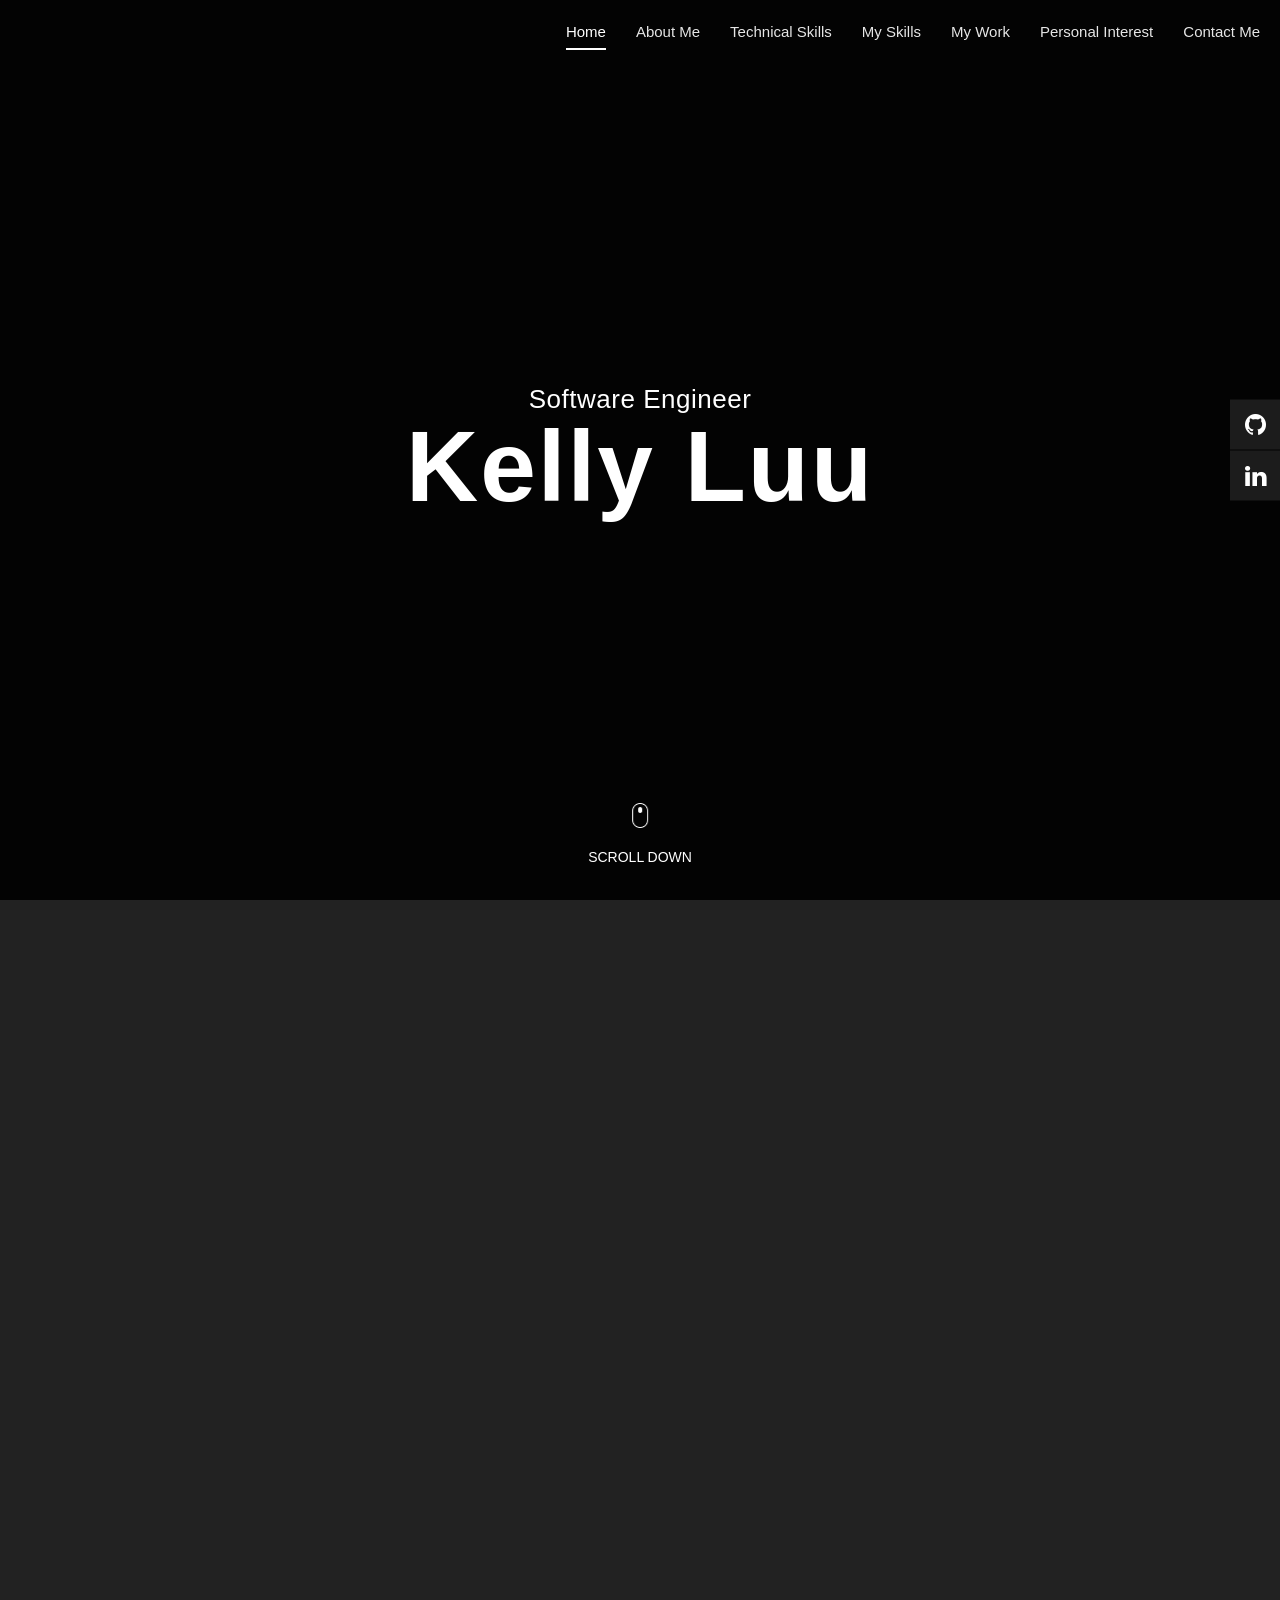
==== commit f1eb0347: "update skills" ====
--- a/index.html
+++ b/index.html
@@ -21,6 +21,16 @@
     <script src="https://code.iconify.design/2/2.2.1/iconify.min.js"></script>
     <link rel="preconnect" href="https://fonts.googleapis.com">
     <link href="https://fonts.googleapis.com/css2?family=Rubik+Moonrocks&display=swap" rel="stylesheet">
+    <script src="https://code.iconify.design/3/3.1.1/iconify.min.js"></script>
+<script>
+   Iconify.loadIcon('mdi:home')
+       .then((data) => {
+           console.log('Loaded home icon!');
+       })
+       .catch((err) => {
+           console.error('Failed to load home icon');
+       });
+</script>
     <title>Kelly Luu</title>
 
     <!-- Additional CSS Files -->
@@ -201,15 +211,14 @@
                                     </div>
                                     <div class="item animate" data-animate="fadeInUp">
                                         <div class="service-box">
-                                            <h3>Database</h3>
+                                            <h3>Cloud Architect</h3>
                                             <span class="service-icon">
-                                                <span class="iconify" data-icon="simple-icons:mongodb"></span>
-                                                <span class="iconify" data-icon="cib:postgresql"></span>
-                                                <span class="iconify" data-icon="carbon:sql"></span>
-                                                <span class="iconify" data-icon="bi:filetype-xml"></span>
-                                                <span class="iconify" data-icon="file-icons:microsoft-access"></span>
+                                                <span class="iconify" data-icon="mdi:aws"></span>
+                                                <span class="iconify" data-icon="devicon-plain:azure-wordmark"></span>
+                                                <span class="iconify" data-icon="devicon-plain:googlecloud-wordmark"></span>
+                                                <span class="iconify" data-icon="devicon-plain:firebase-wordmark"></span>
                                             </span>
-                                            <p> MongoDB • Postgresql • sql • xml • microsoft-access </p>
+                                            <p> AWS • Azure • Google Cloud • Firebase </p>
                                         </div>
                                     </div> 
                                 </div>
--- a/css/temp-style.css
+++ b/css/temp-style.css
@@ -515,12 +515,11 @@
   transition: all 1s ease;
 }
 .service-icon {
-  margin: 0 auto 0;
-  font-size: 64px;
+  margin: 10px;
+  font-size: 44px;
 }
 .service-box {
   font-size:15px;
-  padding:40px 20px;
   height:100%;
 }
 .services-list .item:hover {
@@ -537,7 +536,7 @@
   padding: 10px;
 }
 .service-box p:last-child {
-  margin:0;
+  margin-top: 30px;
 }
 .owl-carousel .owl-dots .owl-dot {
   border-radius: 3px;
--- a/css/responsive.css
+++ b/css/responsive.css
@@ -0,0 +1,431 @@
+@media only screen and (min-width: 768px) {
+	.nav-box {
+		display:block !important;
+		height:auto !important;
+	}
+}
+@media only screen and (max-width: 1440px) {
+	.welcome-title {
+		font-size: 100px;
+		margin-bottom:20px;
+	}
+	.next-section {
+	/*	bottom: auto; */
+	}
+	.welcome-title:before {
+		margin: 20px auto 5px;
+	}
+	.welcome-first {
+		font-size: 26px;
+	}
+	.welcome-box p {
+		margin-bottom: 20px;
+	}
+	.navbar-nav li a {
+		font-size: 15px;
+	}
+	.subscribe-row h5 {
+		font-size:18px;
+	}
+	.wide-col-laptop {
+		-ms-flex: 0 0 85%;
+		flex: 0 0 85%;
+		max-width: 85%;
+	}
+	.service-box h3 {
+		font-size:18px;
+	}
+	h1, h2 {
+		font-size:56px;
+		line-height:1;
+		margin-bottom:10px;
+	}
+	.title-block p {
+		line-height: 1.6;
+	}
+	.title-block {
+		margin-bottom:25px;
+	}
+	.service-icon {
+		width:80px;
+		height:100px;
+		line-height:60px;
+		font-size:50px;
+		margin: 10;
+	}
+	.service-box {
+		padding:20px;
+	}
+	.testimonial-content {
+		font-size:18px;
+	}
+	.owl-carousel .owl-item .client-img img {
+		max-width:80px;
+	}
+	.gallery-section {
+		padding-top:10px;
+	}
+	.about-img {
+		margin-right:15px;
+	}
+}
+@media only screen and (max-width: 1199px) {
+	#fp-nav.fp-right {
+		right:5px;
+	}
+	.welcome-title:before {
+		margin: 20px auto 15px;
+	}
+	.wide-col-laptop {
+		-ms-flex: 0 0 100%;
+		flex: 0 0 100%;
+		max-width: 100%;
+	}
+	.about-img {
+		margin-right:0;
+	}
+	.welcome-title {
+		font-size:80px;
+	}
+	.welcome-title:after {
+		margin-top:15px;
+	}
+	.welcome-box {
+		font-size:18px;
+	}
+	h1, h2 {
+		font-size:48px;
+	}
+	.counter-box {
+		font-size:13px;
+	}
+	.count-number, .counted {
+		margin-bottom:5px;
+	}
+	.owl-nav {
+		margin-top: 35px;
+	}
+	.testimonial-content {
+		font-size: 16px;
+		padding:20px 25px;
+	}
+	.testimonials-section {
+		padding-top:10px;
+	}
+	.owl-carousel .owl-dots {
+		margin-top:35px;
+	}
+	.social-icons li a {
+	  width:25px;
+	  height:30px;
+	  display:inline-block;
+	  line-height:30px;
+	  text-align:center;
+	  background: rgba(255, 255, 255, 0.1);
+	  color: rgba(255,255,255,1);
+	  font-size:14px;
+	}
+	.menu-trigger {
+		margin:0;
+	}
+}
+@media only screen and (max-width: 991px) {
+	.welcome-box {
+		padding: 150px 0px;
+	}
+	.navbar-nav li a {
+		font-size:13px;
+	}
+	.navbar-nav li {
+		margin-left:25px;
+	}
+	.footer-right {
+		font-size:13px;
+	}
+	.owl-nav > button {
+		width: 40px;
+		height: 40px;
+	}
+	.owl-nav > button:after {
+		width:12px;
+		height:12px;
+		left:17px;
+		top:13px;
+	}
+	.owl-nav > button.owl-next:after {
+		left:11px;
+	}
+	.contact-box h4 {
+		font-size:20px;
+	}
+	.contact-row {
+		padding: 10px 15px!important;
+		font-size:13px;
+		margin-bottom: 15px;
+	}
+	.facts-row > .row > div {
+		display: -webkit-box;
+		display: -webkit-flex;
+		display: -ms-flexbox;
+		display: flex;
+		width:100%;
+	}
+	#ajax-contact {
+		margin-top: 20px;
+	}
+	#ajax-contact input {
+		margin-bottom: 20px;
+	}
+	.contact-row i {
+		font-size: 25px;
+		width:45px;
+	}
+	.contact-row i.fa-envelope {
+		font-size: 20px;
+	}
+	.container-fluid {
+		padding:0 15px;
+	}
+	.skills-ul {
+		top: 0;
+	}
+	.contact-row {
+		padding: 42px 45px;
+	}
+}
+@media only screen and (max-width: 767px) {
+	#header {
+		position: fixed;
+		top: 0;
+		z-index: 6666;
+		background-color: rgba(250,250,250,0.9);
+	}
+	#navigation button i {
+		color: #1e1e1e;
+	}
+	.welcome-box {
+		padding: 150px 0px;
+	}
+	#logo {
+		color: #1e1e1e;
+	}
+	.navbar-toggle {
+		padding: 0;
+		margin: 0;
+		color: #fff;
+		font-size: 28px;
+		position: absolute;
+		right: 0;
+		top: 50%;
+		background:none;
+		-webkit-transform: translateY(-50%);
+		transform: translateY(-50%);
+		display:block;
+		box-shadow:none;
+		border:0;
+		outline: none;
+		cursor:pointer;
+	}
+	#header {
+		padding:0;
+	}
+	.navbar {
+		padding:15px 0;
+	}
+	.navbar-toggle:focus {
+		outline:none;
+	}
+	.navbar-nav {
+		margin: 0;
+	}
+	.collapse:not(.show) {
+		display:none;
+	}
+	.navigation-menu > li {
+		display: block;
+		margin: 0;
+		font-size: 15px;
+		text-align: center;
+	}
+	.navigation-menu > li > a {
+		color:#222;
+		padding:15px;
+		line-height:1.2;
+	}
+	.navbar-nav {
+		overflow-y: auto;
+		display:block;
+		background: rgba(230, 230, 230, 0.25);
+	}
+	.navbar-nav li a:after {
+		display:none;
+	}
+	.nav-box {
+		position: absolute;
+		left: -15px;
+		right: -15px;
+		border: 0;
+		box-shadow: none;
+		background: #fff;
+		text-align:left;
+		top: 100%;
+		display:none;
+	}
+	.welcome-title {
+		font-size: 60px;
+		margin-bottom:20px;
+	}
+	.welcome-first {
+		font-size: 20px;
+	}
+	.welcome-title:before {
+		margin: 20px auto 15px;
+	}
+	.welcome-box {
+		font-size:inherit;
+	}
+	.welcome-box .btn {
+		margin-top:0;
+	}
+	.about-img {
+		margin-bottom:10px;
+	}
+	h1, h2 {
+		font-size:36px;
+	}
+	body {
+		font-size:15px;
+	}
+	.about-contentbox {
+		margin-top: 60px;
+		text-align:center;
+	}
+	.testimonials-section {
+		padding-top:0;
+	}
+	h4 {
+		font-size:18px;
+	}
+	.contact-box {
+		margin-top: 30px;
+		height:auto;
+	}
+	.footer-right {
+		width:100%;
+		margin:15px 0 0;
+		text-align:left;
+	}
+	.btn {
+		font-size:15px;
+		line-height:48px;
+		padding:0 30px;
+	}
+	.contact-row {
+		margin-top: 15px;
+	}
+	.content-section {
+		padding:50px 0;
+	}
+	.info-inner {
+		margin-top: 20px;
+		padding-bottom:15px;
+	}
+	.index-white .navbar-toggle {
+		color: #242424;
+	}
+	.side-menu .nav-box > ul {
+		padding: 70px 40px 40px;
+	}
+	.side-menu .navbar-nav li a {
+		font-size:20px;
+	}
+	.social-icons {
+		margin: 0 auto;
+	}
+	.detail-page h1 {
+		margin-bottom: 50px;
+	}
+	.project-detail-col figure {
+		margin-top: 35px;
+	}
+	.project-buttons-margin {
+		margin-top: 50px;
+	}
+}
+@media only screen and (max-width: 575px) {
+	.welcome-title {
+		font-size: 40px;
+	}
+	.welcome-first {
+		font-size: 16px;
+		margin-bottom:5px;
+	}
+	.welcome-title:before,.welcome-title:after {
+		width: 100%;
+	}
+	h1, h2 {
+		font-size:30px;
+	}
+	.about-contentbox {
+		line-height:1.6;
+	}
+	.owl-carousel .owl-item .client-img img {
+		max-width:65px;
+		margin-right: 10px;
+	}
+	.testimonials-section {
+		font-size:13px;
+	}
+	.form-control {
+		height:52px;
+		font-size:14px;
+		padding:4px 15px;
+	}
+	.skill-item {
+	  border-bottom: 1px solid rgba(250,250,250,0.1);
+	  margin-bottom: 20px;
+	  padding-bottom: 50px;
+	}
+	.skills-row h6 {
+	  text-align: left;
+	  margin-bottom: 30px;
+	}
+	.skill-bar {
+	  width: 100%;
+	  height: 6px;
+	  border-radius: 3px;
+	  background-color: rgba(250,250,250,0.25);
+	  position: relative;
+	}
+	.input-field {
+		margin-bottom: 15px;
+	}
+	.subscribe-row h5 {
+		font-size: 16px;
+	}
+	.client-row {
+		padding-left: 40px;
+	}
+	.testimonial-content:before {
+		left: 46%;
+	}
+	.client-row {
+		padding-left: 0;
+	}
+}
+@media only screen and (max-width: 460px) {
+	h4 {
+		font-size: 14px;
+	}
+	.testimonial-content:before {
+		left: 45%;
+	}
+}
+@media only screen and (max-width: 320px) {
+	.gallery-overlay p {
+		display: none;
+	}
+	.testimonial-content:before {
+		left: 43%;
+	}
+}
